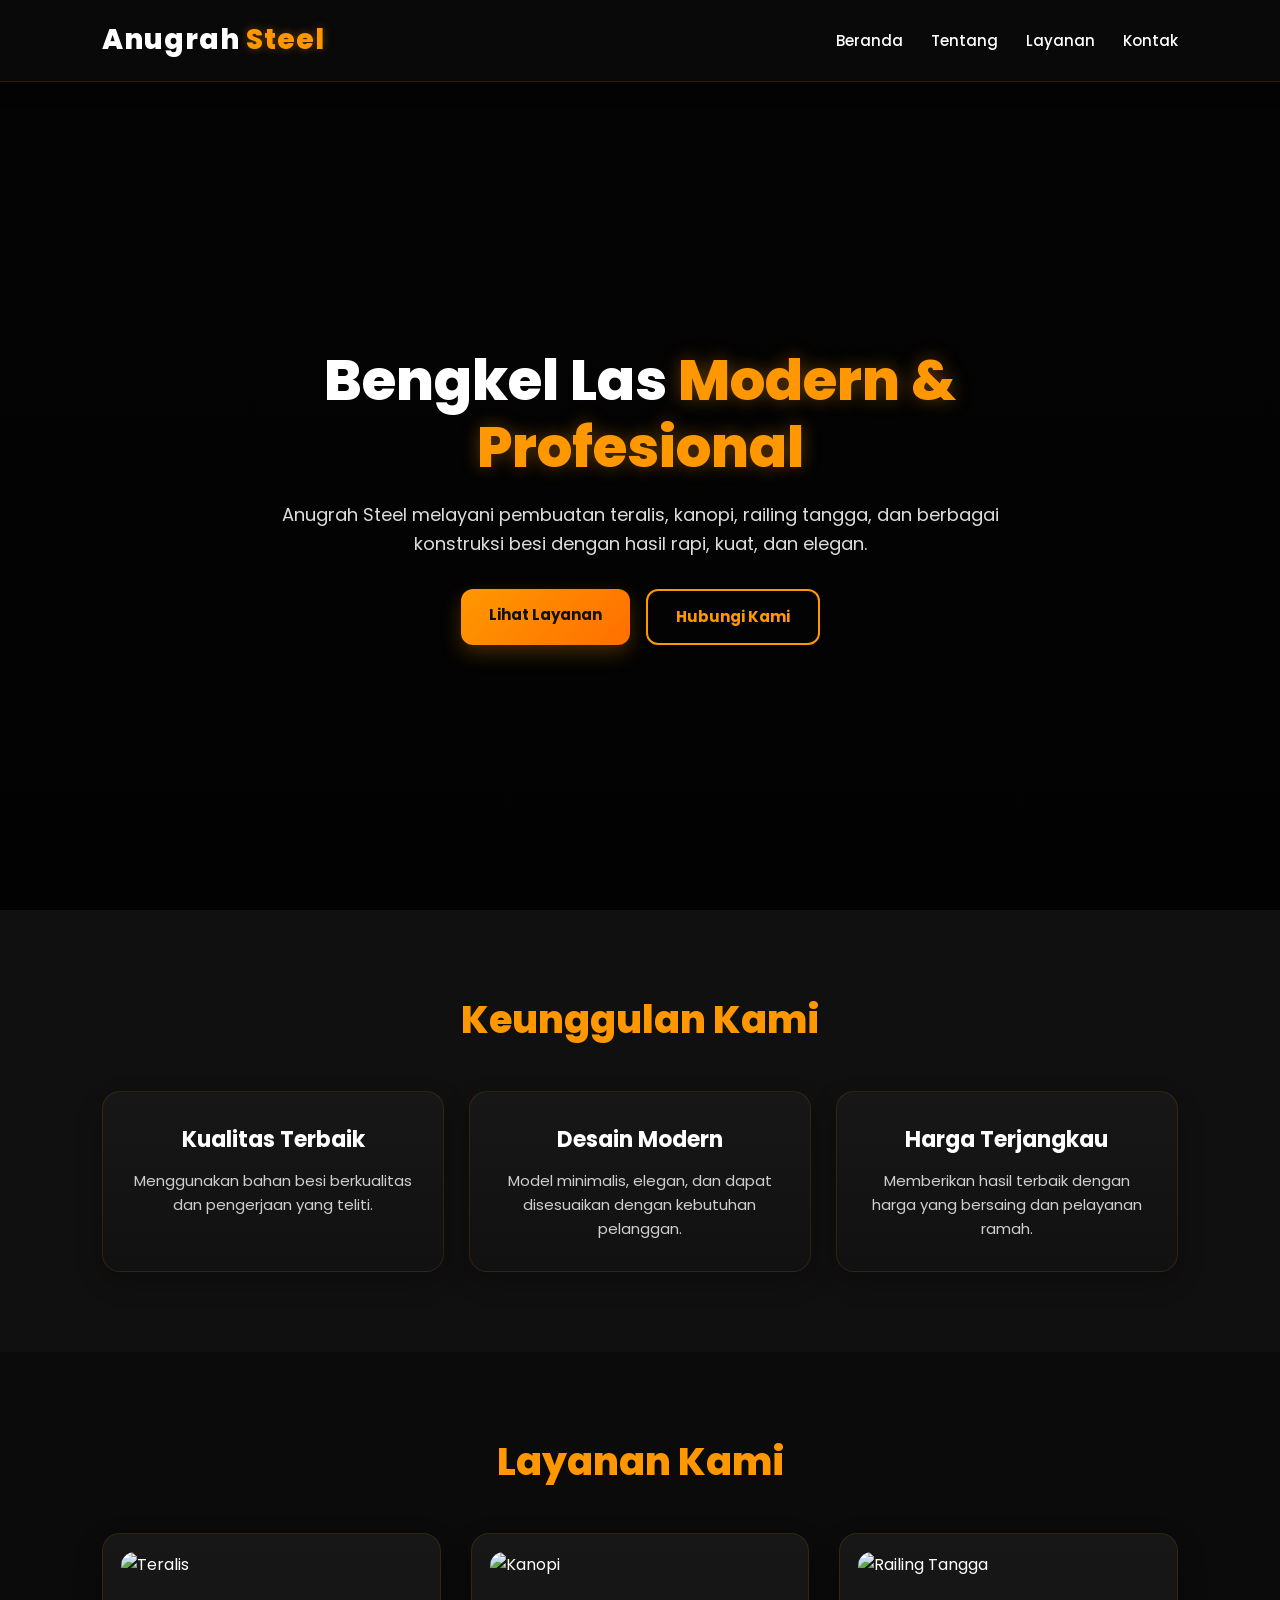
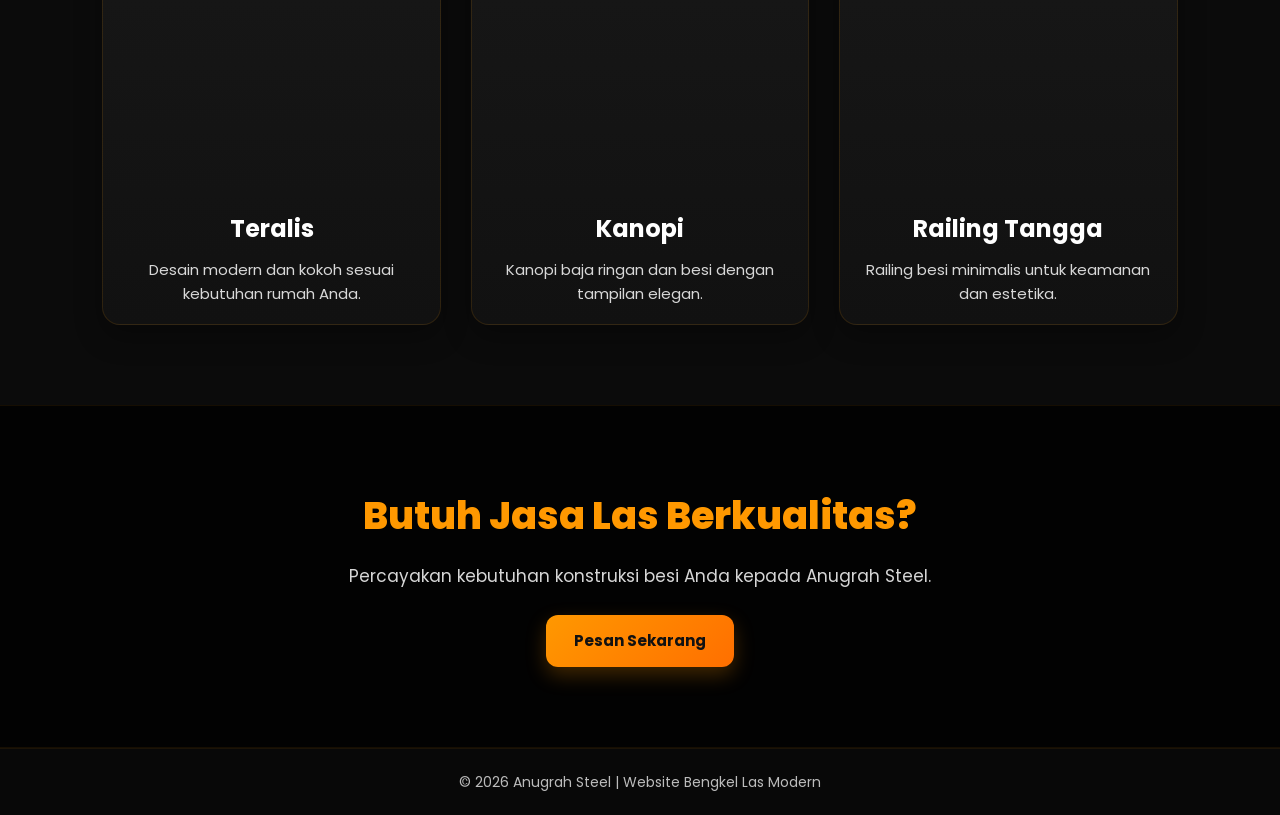
==== index.html @ 05ca84ca "Add files via upload" ====
<!DOCTYPE html>
<html lang="id">
<head>
  <meta charset="UTF-8">
  <meta name="viewport" content="width=device-width, initial-scale=1.0">
  <title>Anugrah Steel | Bengkel Las Modern</title>
  <link rel="stylesheet" href="style.css">

  <!-- Google Font -->
  <link rel="preconnect" href="https://fonts.googleapis.com">
  <link rel="preconnect" href="https://fonts.gstatic.com" crossorigin>
  <link href="https://fonts.googleapis.com/css2?family=Poppins:wght@300;400;600;700;800&display=swap" rel="stylesheet">

  <!-- AOS Animation -->
  <link href="https://unpkg.com/aos@2.3.4/dist/aos.css" rel="stylesheet">
</head>
<body>

  <!-- Navbar -->
  <header class="navbar">
    <div class="logo">Anugrah <span>Steel</span></div>
    <nav>
      <ul>
        <li><a href="index.html">Beranda</a></li>
        <li><a href="tentang.html">Tentang</a></li>
        <li><a href="#layanan">Layanan</a></li>
        <li><a href="kontak.html">Kontak</a></li>
      </ul>
    </nav>
  </header>

  <!-- Hero -->
  <section class="hero">
    <div class="hero-overlay"></div>
    <div class="hero-content" data-aos="fade-up">
      <h1>Bengkel Las <span>Modern & Profesional</span></h1>
      <p>
        Anugrah Steel melayani pembuatan teralis, kanopi, railing tangga,
        dan berbagai konstruksi besi dengan hasil rapi, kuat, dan elegan.
      </p>
      <div class="hero-buttons">
        <a href="#layanan" class="btn-primary">Lihat Layanan</a>
        <a href="kontak.html" class="btn-secondary">Hubungi Kami</a>
      </div>
    </div>
  </section>

  <!-- Keunggulan -->
  <section class="features">
    <h2 data-aos="fade-up">Keunggulan Kami</h2>
    <div class="feature-container">
      <div class="feature-box" data-aos="zoom-in">
        <h3>Kualitas Terbaik</h3>
        <p>Menggunakan bahan besi berkualitas dan pengerjaan yang teliti.</p>
      </div>
      <div class="feature-box" data-aos="zoom-in" data-aos-delay="150">
        <h3>Desain Modern</h3>
        <p>Model minimalis, elegan, dan dapat disesuaikan dengan kebutuhan pelanggan.</p>
      </div>
      <div class="feature-box" data-aos="zoom-in" data-aos-delay="300">
        <h3>Harga Terjangkau</h3>
        <p>Memberikan hasil terbaik dengan harga yang bersaing dan pelayanan ramah.</p>
      </div>
    </div>
  </section>

  <!-- Layanan -->
  <section id="layanan" class="services">
    <h2 data-aos="fade-up">Layanan Kami</h2>

    <div class="service-container">
      <a href="teralis.html" class="service-card" data-aos="zoom-in">
        <img src="img/teralis.png" alt="Teralis">
        <h3>Teralis</h3>
        <p>Desain modern dan kokoh sesuai kebutuhan rumah Anda.</p>
      </a>

      <a href="kanopi.html" class="service-card" data-aos="zoom-in" data-aos-delay="150">
        <img src="img/kanopi.png" alt="Kanopi">
        <h3>Kanopi</h3>
        <p>Kanopi baja ringan dan besi dengan tampilan elegan.</p>
      </a>

      <a href="railing.html" class="service-card" data-aos="zoom-in" data-aos-delay="300">
        <img src="img/railing tangga.png" alt="Railing Tangga">
        <h3>Railing Tangga</h3>
        <p>Railing besi minimalis untuk keamanan dan estetika.</p>
      </a>
    </div>
  </section>

  <!-- CTA -->
  <section class="cta">
    <h2 data-aos="fade-up">Butuh Jasa Las Berkualitas?</h2>
    <p data-aos="fade-up" data-aos-delay="150">
      Percayakan kebutuhan konstruksi besi Anda kepada Anugrah Steel.
    </p>
    <a href="kontak.html" class="btn-primary" data-aos="zoom-in" data-aos-delay="250">Pesan Sekarang</a>
  </section>

  <!-- Footer -->
  <footer class="footer">
    <p>© 2026 Anugrah Steel | Website Bengkel Las Modern</p>
  </footer>

  <!-- AOS JS -->
  <script src="https://unpkg.com/aos@2.3.4/dist/aos.js"></script>
  <script>
    AOS.init({
      duration: 1000,
      once: true
    });
  </script>
</body>
</html>
---- style.css ----
/* ANUGRAH STEEL - STYLE.CSS
   Tema: Modern Industrial*/

/* Reset dasar */
* {
  margin: 0;
  padding: 0;
  box-sizing: border-box;
}

/* Body */
body {
  font-family: 'Poppins', sans-serif;
  background: #0b0b0b;
  color: #ffffff;
  line-height: 1.6;
  overflow-x: hidden;
}

/* Link */
a {
  text-decoration: none;
  color: inherit;
}

/* Gambar */
img {
  max-width: 100%;
  display: block;
}

/* =========================
   NAVBAR
========================= */
.navbar {
  position: sticky;
  top: 0;
  z-index: 999;
  width: 100%;
  background: rgba(10, 10, 10, 0.95);
  backdrop-filter: blur(10px);
  border-bottom: 1px solid rgba(255, 152, 0, 0.15);
  display: flex;
  justify-content: space-between;
  align-items: center;
  padding: 18px 8%;
  box-shadow: 0 4px 20px rgba(0, 0, 0, 0.35);
}

.logo {
  font-size: 28px;
  font-weight: 800;
  color: #ffffff;
  letter-spacing: 1px;
}

.logo span {
  color: #ff9800;
  text-shadow: 0 0 10px rgba(255, 152, 0, 0.35);
}

.navbar nav ul {
  list-style: none;
  display: flex;
  gap: 28px;
}

.navbar nav ul li a {
  color: #ffffff;
  font-weight: 500;
  font-size: 15px;
  transition: 0.3s ease;
  position: relative;
}

.navbar nav ul li a::after {
  content: "";
  position: absolute;
  left: 0;
  bottom: -6px;
  width: 0%;
  height: 2px;
  background: #ff9800;
  transition: 0.3s ease;
}

.navbar nav ul li a:hover {
  color: #ff9800;
}

.navbar nav ul li a:hover::after {
  width: 100%;
}

/* =========================
   HERO SECTION
========================= */
.hero {
  position: relative;
  min-height: 92vh;
  display: flex;
  align-items: center;
  justify-content: center;
  text-align: center;
  padding: 80px 8%;
  background:
    linear-gradient(rgba(0,0,0,0.65), rgba(0,0,0,0.8)),
    url('img/bengkel\ las.jpg') center/cover no-repeat;
}

.hero-overlay {
  display: none;
}

.hero-content {
  max-width: 900px;
  z-index: 2;
}

.hero-content h1 {
  font-size: 56px;
  font-weight: 800;
  line-height: 1.2;
  margin-bottom: 20px;
}

.hero-content h1 span {
  color: #ff9800;
  text-shadow: 0 0 18px rgba(255, 152, 0, 0.35);
}

.hero-content p {
  font-size: 18px;
  color: #dddddd;
  max-width: 760px;
  margin: 0 auto 30px;
}

/* Tombol */
.hero-buttons {
  display: flex;
  justify-content: center;
  gap: 16px;
  flex-wrap: wrap;
}

.btn-primary,
.btn-secondary,
.btn-order {
  display: inline-block;
  padding: 14px 28px;
  border-radius: 12px;
  font-weight: 700;
  font-size: 15px;
  transition: all 0.3s ease;
}

.btn-primary,
.btn-order {
  background: linear-gradient(135deg, #ff9800, #ff6f00);
  color: #111111;
  box-shadow: 0 8px 20px rgba(255, 152, 0, 0.25);
}

.btn-primary:hover,
.btn-order:hover {
  transform: translateY(-3px);
  box-shadow: 0 12px 24px rgba(255, 152, 0, 0.35);
}

.btn-secondary {
  border: 2px solid #ff9800;
  color: #ff9800;
  background: transparent;
}

.btn-secondary:hover {
  background: #ff9800;
  color: #111111;
  transform: translateY(-3px);
}

/* =========================
   SECTION UMUM
========================= */
section {
  padding: 80px 8%;
}

section h2 {
  text-align: center;
  font-size: 38px;
  margin-bottom: 40px;
  color: #ff9800;
  font-weight: 800;
}

/* =========================
   FEATURES / KEUNGGULAN
========================= */
.features {
  background: #101010;
}

.feature-container {
  display: grid;
  grid-template-columns: repeat(3, 1fr);
  gap: 25px;
}

.feature-box {
  background: linear-gradient(180deg, #171717, #111111);
  border: 1px solid rgba(255, 152, 0, 0.12);
  padding: 30px 25px;
  border-radius: 18px;
  text-align: center;
  transition: 0.3s ease;
  box-shadow: 0 10px 25px rgba(0,0,0,0.25);
}

.feature-box:hover {
  transform: translateY(-8px);
  border-color: rgba(255, 152, 0, 0.35);
  box-shadow: 0 14px 30px rgba(255, 152, 0, 0.08);
}

.feature-box h3 {
  font-size: 22px;
  margin-bottom: 12px;
  color: #ffffff;
}

.feature-box p {
  color: #cfcfcf;
  font-size: 15px;
}

/* =========================
   SERVICES / LAYANAN
========================= */
.services {
  background: #0b0b0b;
}

.service-container {
  display: grid;
  grid-template-columns: repeat(3, 1fr);
  gap: 30px;
}

.service-card {
  background: linear-gradient(180deg, #171717, #111111);
  border-radius: 18px;
  overflow: hidden;
  padding: 18px;
  border: 1px solid rgba(255, 152, 0, 0.12);
  box-shadow: 0 12px 28px rgba(0, 0, 0, 0.3);
  transition: 0.35s ease;
  display: block;
}

.service-card:hover {
  transform: translateY(-10px) scale(1.01);
  border-color: rgba(255, 152, 0, 0.4);
  box-shadow: 0 16px 34px rgba(255, 152, 0, 0.1);
}

.service-card img {
  width: 100%;
  height: 240px;
  object-fit: cover;
  border-radius: 14px;
  margin-bottom: 18px;
}

.service-card h3 {
  font-size: 24px;
  color: #ffffff;
  margin-bottom: 10px;
  text-align: center;
}

.service-card p {
  font-size: 15px;
  color: #d8d8d8;
  text-align: center;
}

/* =========================
   CTA
========================= */
.cta {
  text-align: center;
  background:
    linear-gradient(rgba(0,0,0,0.78), rgba(0,0,0,0.78)),
    url('img/foto\ anugrah\ steel.png') center/cover no-repeat;
  border-top: 1px solid rgba(255, 152, 0, 0.08);
  border-bottom: 1px solid rgba(255, 152, 0, 0.08);
}

.cta h2 {
  margin-bottom: 16px;
}

.cta p {
  color: #d6d6d6;
  font-size: 17px;
  margin-bottom: 25px;
}

/* =========================
   PAGE HEADER (HALAMAN DETAIL)
========================= */
.page-header {
  text-align: center;
  padding: 90px 8% 60px;
  background:
    linear-gradient(rgba(0,0,0,0.72), rgba(0,0,0,0.82)),
    url('img/foto\ anugrah\ steel.png') center/cover no-repeat;
}

.page-header h1 {
  font-size: 48px;
  color: #ff9800;
  margin-bottom: 12px;
  font-weight: 800;
}

.page-header p {
  font-size: 18px;
  color: #dddddd;
  max-width: 800px;
  margin: auto;
}

/* =========================
   DETAIL CONTENT
========================= */
.detail-content {
  max-width: 1100px;
  margin: auto;
  padding: 70px 8%;
  background: #0b0b0b;
}

.detail-image {
  width: 100%;
  max-width: 800px;
  height: auto;
  max-height: 500px;
  object-fit: cover;
  margin: 0 auto 35px;
  border-radius: 18px;
  border: 1px solid rgba(255, 152, 0, 0.12);
  box-shadow: 0 14px 30px rgba(0,0,0,0.35);
}

.detail-content h2 {
  text-align: left;
  font-size: 30px;
  margin: 28px 0 16px;
  color: #ff9800;
}

.detail-content p {
  color: #d7d7d7;
  font-size: 17px;
  line-height: 1.9;
  margin-bottom: 16px;
}

.detail-content ul {
  margin: 10px 0 20px 22px;
}

.detail-content ul li {
  color: #d7d7d7;
  margin-bottom: 10px;
  font-size: 17px;
  line-height: 1.8;
}

.detail-content strong {
  color: #ffffff;
}

/* =========================
   KONTAK INFO
========================= */
.detail-content p strong {
  color: #ff9800;
}

/* =========================
   FOOTER
========================= */
.footer {
  text-align: center;
  padding: 22px 8%;
  background: #080808;
  border-top: 1px solid rgba(255, 152, 0, 0.08);
}

.footer p {
  color: #bcbcbc;
  font-size: 14px;
}

/* =========================
   SCROLLBAR (opsional)
========================= */
::-webkit-scrollbar {
  width: 10px;
}

::-webkit-scrollbar-track {
  background: #111111;
}

::-webkit-scrollbar-thumb {
  background: #ff9800;
  border-radius: 10px;
}

/* =========================
   RESPONSIVE TABLET
========================= */
@media (max-width: 992px) {
  .hero-content h1 {
    font-size: 44px;
  }

  .feature-container {
    grid-template-columns: repeat(2, 1fr);
  }

  .service-container {
    grid-template-columns: repeat(2, 1fr);
  }

  .page-header h1 {
    font-size: 40px;
  }

  .detail-content h2 {
    font-size: 26px;
  }
}

/* =========================
   RESPONSIVE MOBILE
========================= */
@media (max-width: 768px) {
  .navbar {
    flex-direction: column;
    gap: 14px;
    padding: 16px 5%;
  }

  .navbar nav ul {
    flex-wrap: wrap;
    justify-content: center;
    gap: 14px;
  }

  .logo {
    font-size: 24px;
  }

  .hero {
    min-height: 85vh;
    padding: 70px 5%;
  }

  .hero-content h1 {
    font-size: 34px;
  }

  .hero-content p {
    font-size: 16px;
  }

  section {
    padding: 65px 5%;
  }

  section h2 {
    font-size: 30px;
  }

  .feature-container,
  .service-container {
    grid-template-columns: 1fr;
  }

  .service-card img {
    height: 220px;
  }

  .page-header {
    padding: 70px 5% 45px;
  }

  .page-header h1 {
    font-size: 32px;
  }

  .page-header p {
    font-size: 16px;
  }

  .detail-content {
    padding: 50px 5%;
  }

  .detail-content h2 {
    font-size: 24px;
  }

  .detail-content p,
  .detail-content ul li {
    font-size: 15px;
  }

  .btn-primary,
  .btn-secondary,
  .btn-order {
    width: 100%;
    max-width: 280px;
    text-align: center;
  }

  .hero-buttons {
    flex-direction: column;
    align-items: center;
  }
}

/* =========================
   EXTRA SMALL MOBILE
========================= */
@media (max-width: 480px) {
  .hero-content h1 {
    font-size: 28px;
  }

  .service-card h3 {
    font-size: 22px;
  }

  .service-card p {
    font-size: 14px;
  }

  .page-header h1 {
    font-size: 28px;
  }

  .detail-content h2 {
    font-size: 22px;
  }
}
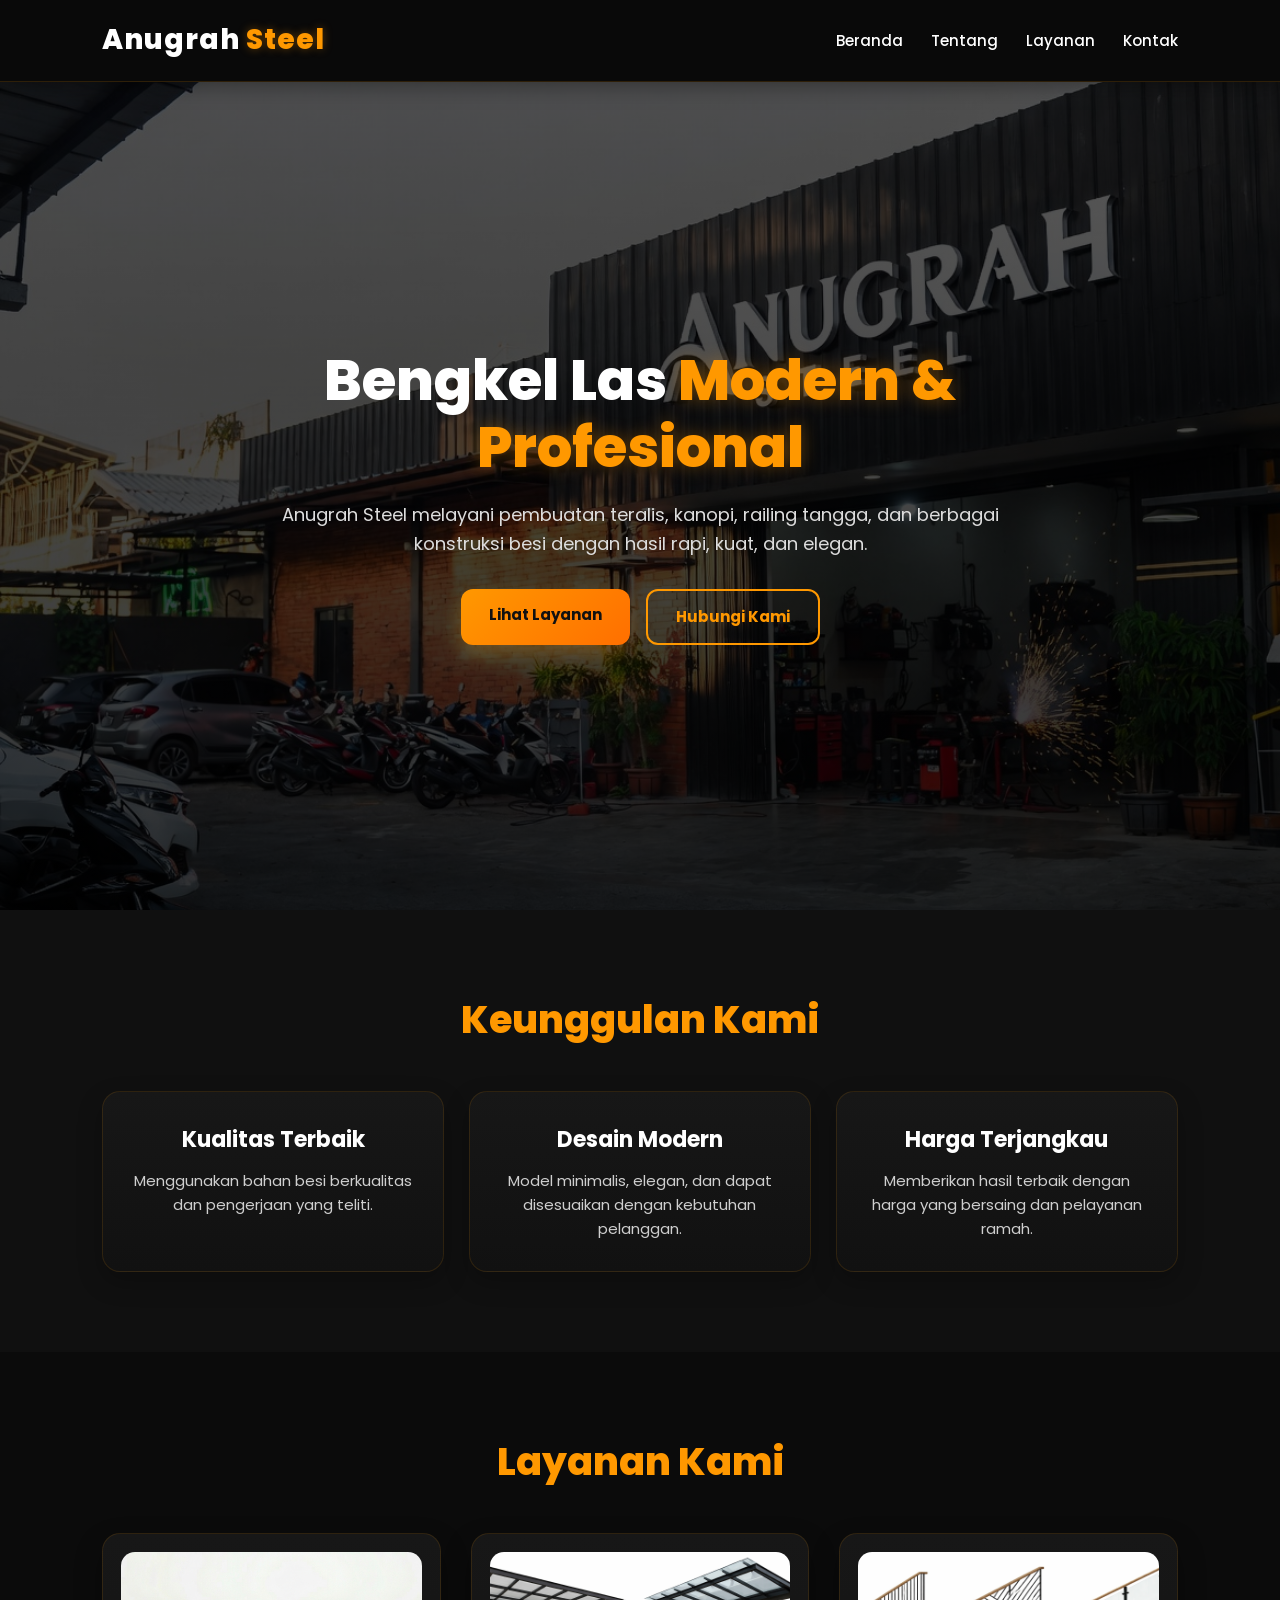
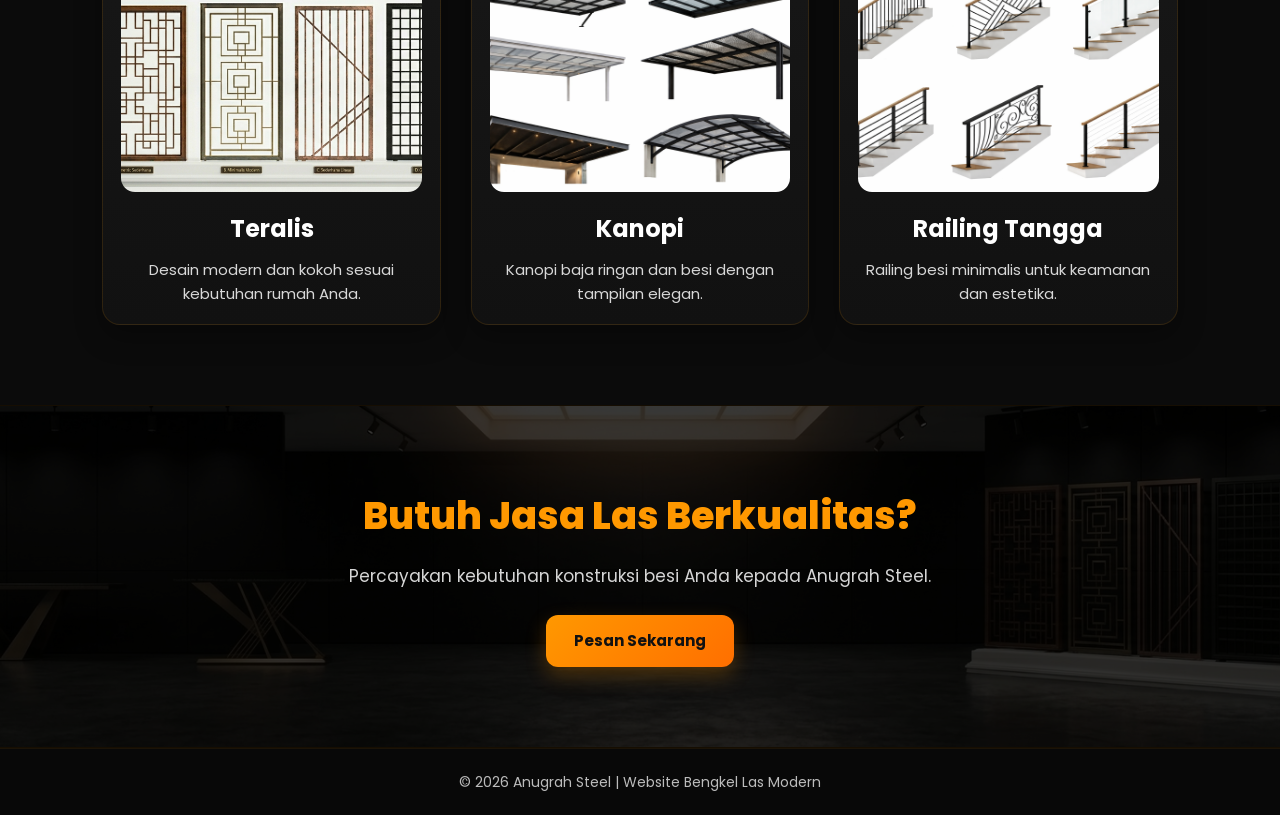
==== commit a6166623: "Add files via upload" ====
--- a/index.html
+++ b/index.html
@@ -4,6 +4,7 @@
   <meta charset="UTF-8">
   <meta name="viewport" content="width=device-width, initial-scale=1.0">
   <title>Anugrah Steel | Bengkel Las Modern</title>
+  <link rel="icon" type="image/png" href="img/logo anugrah steel.png">
   <link rel="stylesheet" href="style.css">
 
   <!-- Google Font -->
--- a/style.css
+++ b/style.css
@@ -447,6 +447,7 @@
   }
 }
 
+
 /* =========================
    RESPONSIVE MOBILE
 ========================= */
